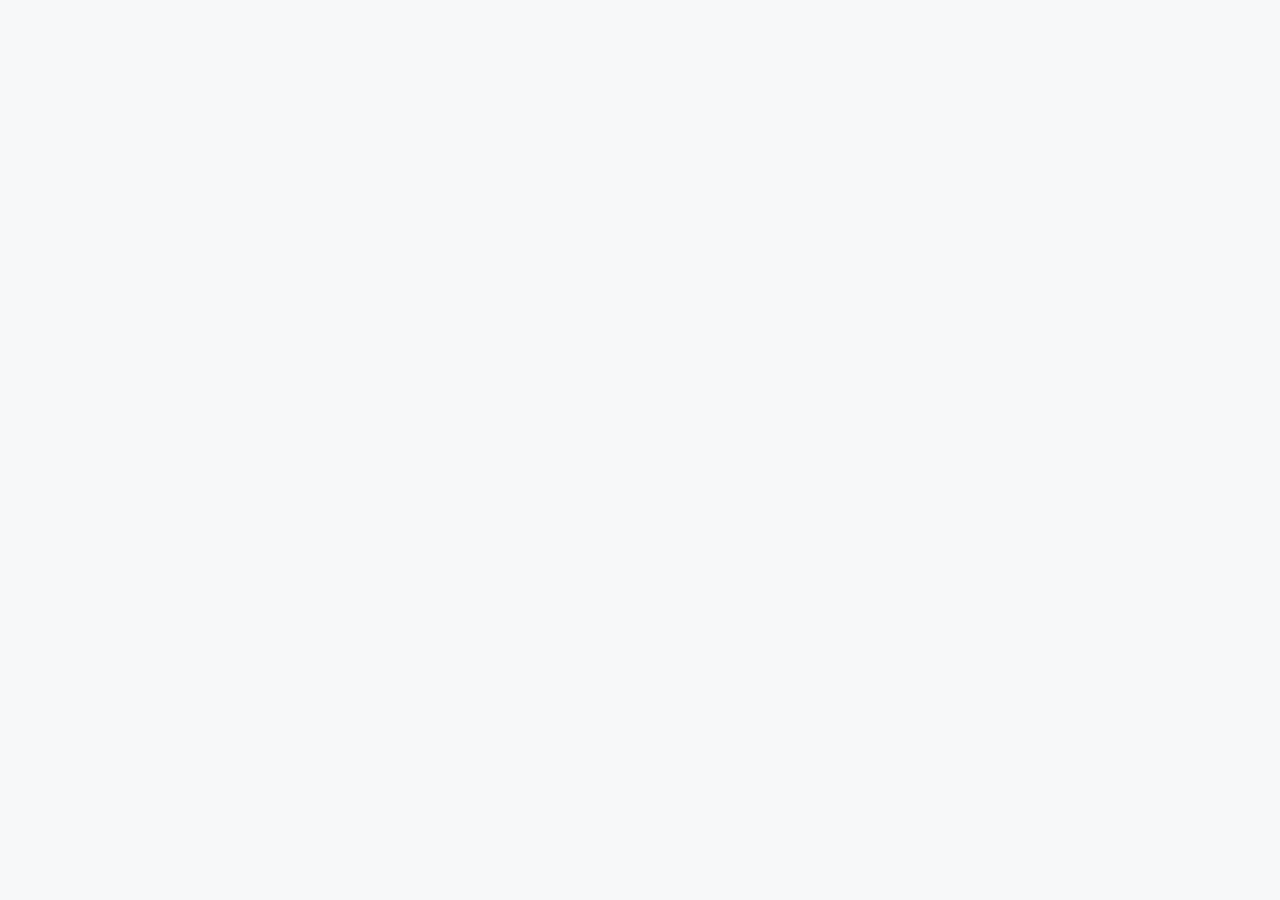
==== index.html @ 28d62468 "basic layout" ====
<!DOCTYPE html>
<html lang="en">
<head>
    <meta charset="UTF-8">
    <meta http-equiv="X-UA-Compatible" content="IE=edge">
    <meta name="viewport" content="width=device-width, initial-scale=1.0">
    <link rel="stylesheet" href="css/style.css">
    <title> To Boolist </title>
</head>
<body>

    <header>
        <!-- qui ci va il titolo -->
    </header>

    <main>

        <nav>
            <!-- qui vanno i bottoni -->
        </nav>
        
        <section class="new_tasks">
            <!-- qui ci vanno i nuovi tasks -->
        </section>

        <section class="today">
            <!-- qui ci vanno i tasks odierni -->
        </section>

        <section class="upcoming">
            <!-- qui ci vanno i prossimi tasks -->
        </section>

    </main>
    
</body>
</html>
---- css/style.css ----
* {
    background-color: rgb(247, 248, 249);
    margin: 0;
    padding: 0;
    box-sizing: border-box;
}
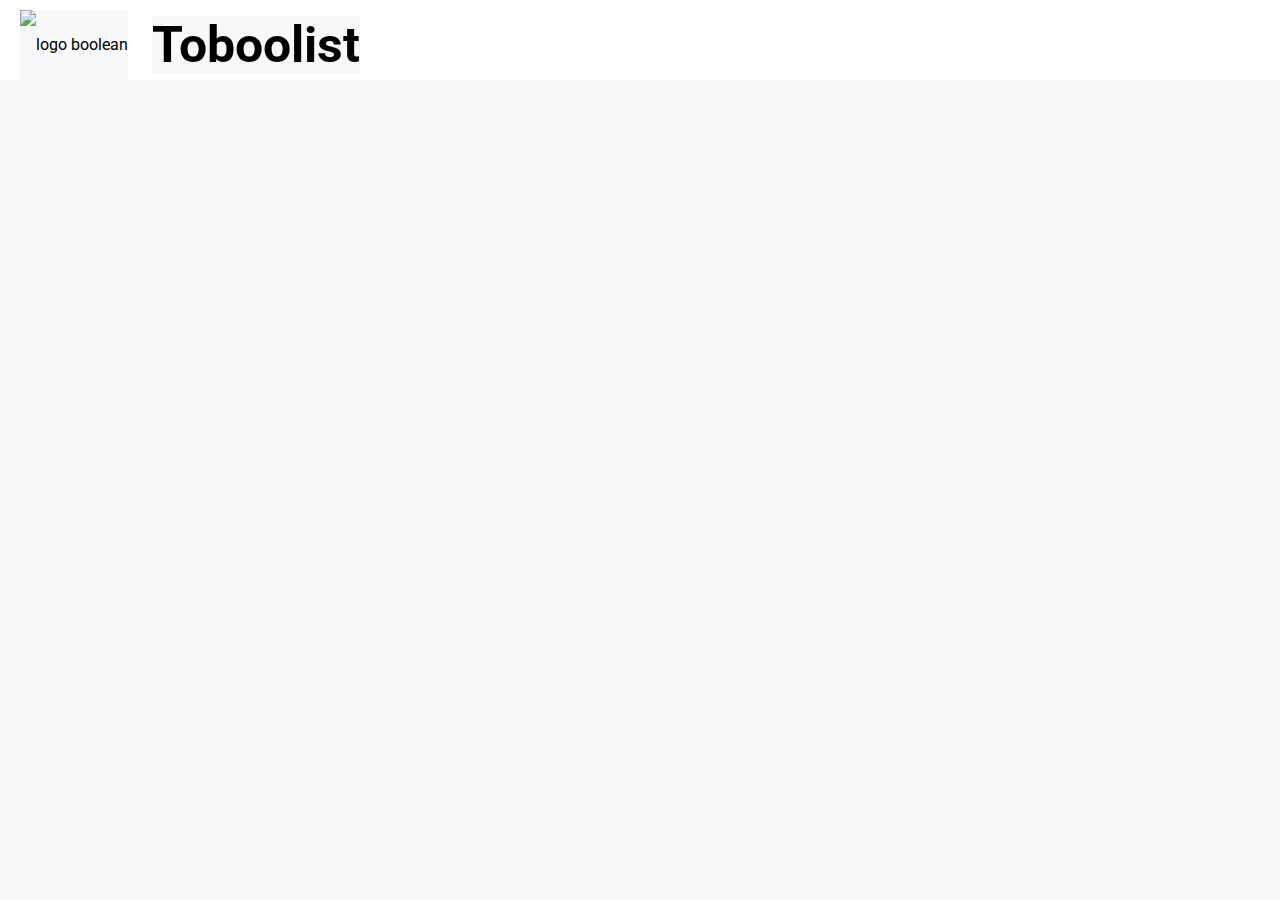
==== commit b13f58a3: "header uptade" ====
--- a/index.html
+++ b/index.html
@@ -5,12 +5,18 @@
     <meta http-equiv="X-UA-Compatible" content="IE=edge">
     <meta name="viewport" content="width=device-width, initial-scale=1.0">
     <link rel="stylesheet" href="css/style.css">
+    <link rel="preconnect" href="https://fonts.googleapis.com">
+    <link rel="preconnect" href="https://fonts.gstatic.com" crossorigin>
+    <link href="https://fonts.googleapis.com/css2?family=Roboto:wght@400;700&display=swap" rel="stylesheet">
     <title> To Boolist </title>
 </head>
 <body>
 
     <header>
-        <!-- qui ci va il titolo -->
+        <div class="logo top">
+            <img src="img/logo.png" alt="logo boolean">
+        </div>
+        <h1>Toboolist</h1>
     </header>
 
     <main>
@@ -18,7 +24,7 @@
         <nav>
             <!-- qui vanno i bottoni -->
         </nav>
-        
+
         <section class="new_tasks">
             <!-- qui ci vanno i nuovi tasks -->
         </section>
--- a/css/style.css
+++ b/css/style.css
@@ -1,6 +1,38 @@
+/* modifiche generali */
+
 * {
     background-color: rgb(247, 248, 249);
     margin: 0;
     padding: 0;
     box-sizing: border-box;
+    font-family: 'Roboto', sans-serif;
+}
+
+main {
+    width: 80%;
+    background-color: #fff;
+}
+
+/* modifiche header  */
+
+header {
+    background-color: #fff;
+    width: 100%;
+}
+
+.logo.top, header h1{
+    margin-top: 10px;
+    margin-left: 20px;
+    display: inline-block;
+    vertical-align: middle;
+}
+
+.logo.top img {
+    height: 70px;
+    line-height: 70px;
+}
+
+header h1 {
+    font-size: 50px;
+    font-weight: 700;
 }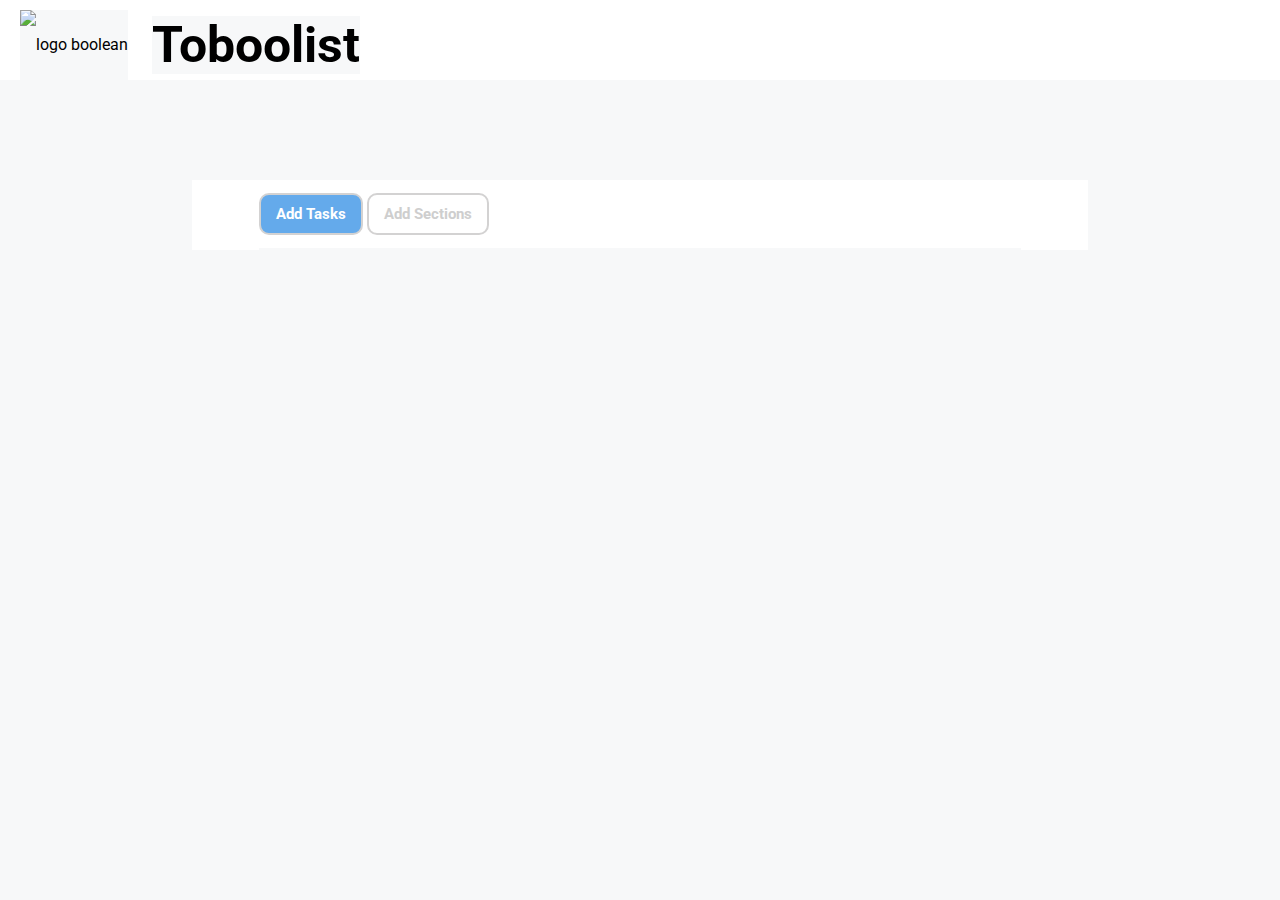
==== commit fa9a9d1b: "nav update" ====
--- a/index.html
+++ b/index.html
@@ -22,7 +22,8 @@
     <main>
 
         <nav>
-            <!-- qui vanno i bottoni -->
+            <button class="tasks">Add Tasks</button>
+            <button class="sections">Add Sections</button>
         </nav>
 
         <section class="new_tasks">
--- a/css/style.css
+++ b/css/style.css
@@ -8,8 +8,9 @@
     font-family: 'Roboto', sans-serif;
 }
 
-main {
-    width: 80%;
+main, nav{
+    width: 70%;
+    margin: auto;
     background-color: #fff;
 }
 
@@ -18,6 +19,7 @@
 header {
     background-color: #fff;
     width: 100%;
+    margin-bottom: 100px;
 }
 
 .logo.top, header h1{
@@ -35,4 +37,37 @@
 header h1 {
     font-size: 50px;
     font-weight: 700;
+}
+
+/* modifiche main > nav */
+
+nav {
+    width: 85%;
+    margin: auto;
+    height: 70px;
+    line-height: 55px;
+    border-bottom: 2px solid rgb(247, 248, 249);
+}
+
+nav button{
+    margin-top: 10px;
+    font-size: 15px;
+    font-weight: 700;
+    text-decoration: none;
+    padding: 10px 15px;
+    border: 2px solid #d3d2d2 ;
+    border-radius: 10px;
+    display: inline-block;
+    text-align: center;
+    vertical-align: middle;
+}
+
+button.tasks {
+    background-color: rgb(100, 170, 235);
+    color: #fff;
+}
+
+button.sections {
+    background-color: #fff;
+    color: #cecece;
 }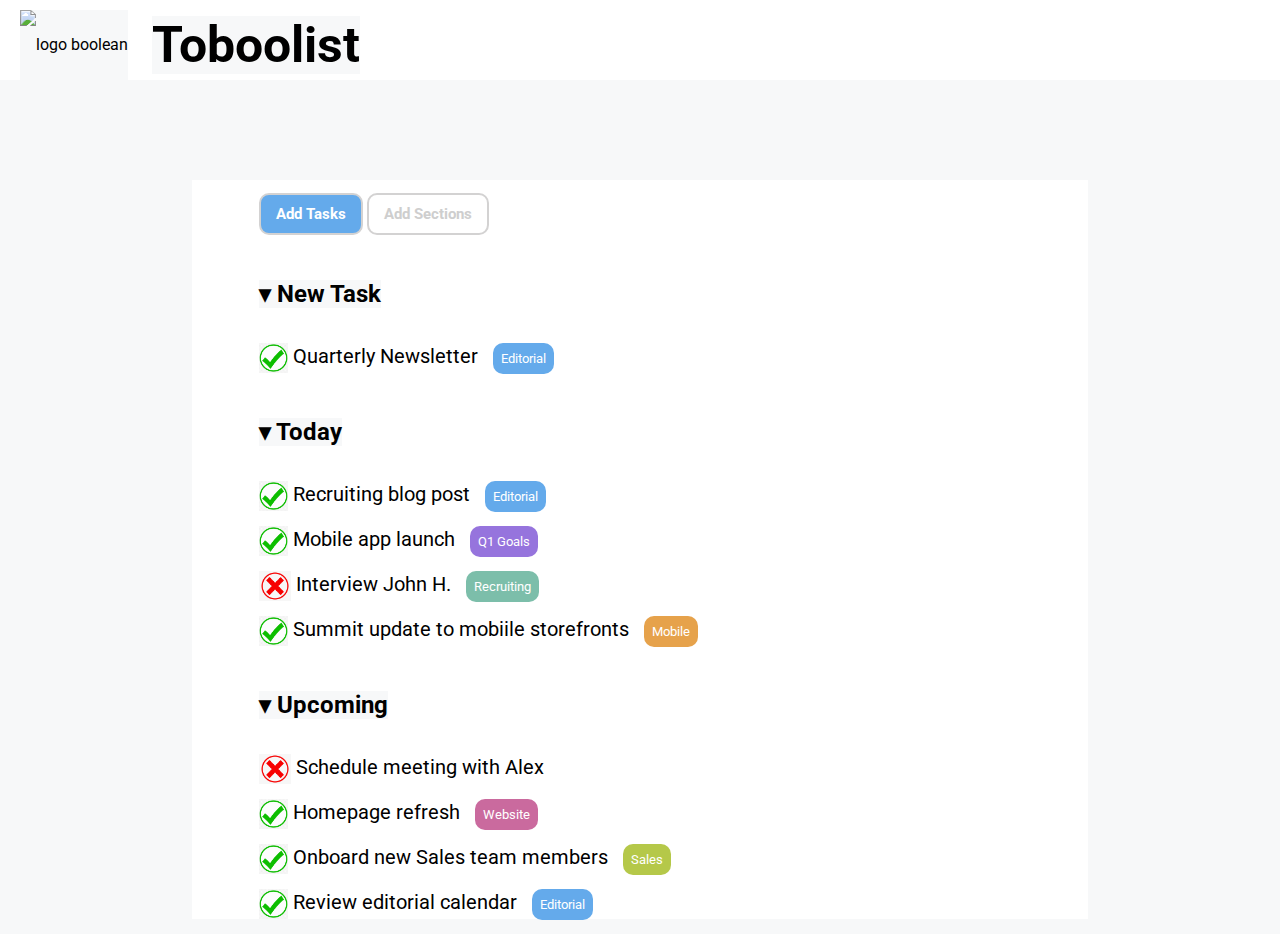
==== commit 6b83ccc8: "updated main" ====
--- a/index.html
+++ b/index.html
@@ -27,15 +27,24 @@
         </nav>
 
         <section class="new_tasks">
-            <!-- qui ci vanno i nuovi tasks -->
+            <h2>&dtrif; New Task </h2>
+            <p class="checked item"> <img src="img/checkmark-green-circle.png" alt="checkmark"> Quarterly Newsletter <span class="editorial"> Editorial </span></p>
         </section>
 
         <section class="today">
-            <!-- qui ci vanno i tasks odierni -->
+            <h2>&dtrif; Today </h2>
+            <p class="checked item"> <img src="img/checkmark-green-circle.png" alt="checkmark"> Recruiting blog post <span class="editorial"> Editorial </span></p>
+            <p class="checked item"> <img src="img/checkmark-green-circle.png" alt="checkmark"> Mobile app launch <span class="qgoals"> Q1 Goals </span></p>
+            <p class="crossed item"> <img src="img/red-cross-mark-circle.png" alt="red cross"> Interview John H. <span class="recruiting"> Recruiting </span></p>
+            <p class="checked item"> <img src="img/checkmark-green-circle.png" alt="checkmark"> Summit update to mobiile storefronts <span class="mobile"> Mobile </span></p>
         </section>
 
         <section class="upcoming">
-            <!-- qui ci vanno i prossimi tasks -->
+            <h2>&dtrif; Upcoming </h2>
+            <p class="crossed item"> <img src="img/red-cross-mark-circle.png" alt="red cross"> Schedule meeting with Alex</p>
+            <p class="checked item"> <img src="img/checkmark-green-circle.png" alt="checkmark"> Homepage refresh <span class="website"> Website </span></p>
+            <p class="checked item"> <img src="img/checkmark-green-circle.png" alt="checkmark"> Onboard new Sales team members <span class="sales"> Sales </span></p>
+            <p class="checked item"> <img src="img/checkmark-green-circle.png" alt="checkmark"> Review editorial calendar <span class="editorial">Editorial</span></p>
         </section>
 
     </main>
--- a/css/style.css
+++ b/css/style.css
@@ -8,10 +8,27 @@
     font-family: 'Roboto', sans-serif;
 }
 
-main, nav{
+main, nav, section, p{
     width: 70%;
     margin: auto;
     background-color: #fff;
+}
+
+section p .entity{
+    text-align: center;
+    border: 2px solid;
+    padding: 5px;
+    border-radius: 50%;
+}
+
+p.item {
+    margin: 15px 0 15px 0;
+}
+
+.checked.item img, .crossed.item img {
+    height: 30px;
+    line-height: 30px;
+    vertical-align: middle;
 }
 
 /* modifiche header  */
@@ -46,7 +63,11 @@
     margin: auto;
     height: 70px;
     line-height: 55px;
+    border-radius: 10px 0 0 0;
+}
+nav::after {
     border-bottom: 2px solid rgb(247, 248, 249);
+    
 }
 
 nav button{
@@ -70,4 +91,56 @@
 button.sections {
     background-color: #fff;
     color: #cecece;
+}
+
+/* modifiche section "new tasks" */
+
+main section {
+    width: 85%;
+    margin: auto;
+    
+}
+
+section h2 {
+    display: inline-block;
+    margin: 30px 0 20px 0;
+}
+
+section p{
+    font-size: 20px;
+    marrgin-bottom: 30px;
+}
+
+
+
+/* modifiche specifiche appuntamenti */
+
+section p span {
+    border-radius: 10px;
+    padding: 8px;
+    color: #fff;
+    font-size: 13px;
+    margin-left: 10px;
+}
+
+span.editorial {
+    background-color: rgb(100, 170, 235);
+}
+
+span.recruiting {
+    background-color: rgb(124, 190, 170);
+}
+
+span.qgoals {
+    background-color: rgb(150, 116, 221);
+
+}
+ span.mobile {
+    background-color: rgb(230, 162, 75);  
+ }
+span.website {
+    background-color: rgb(202, 106, 158);      
+}
+span.sales {
+    background-color: rgb(181, 200, 73);          
 }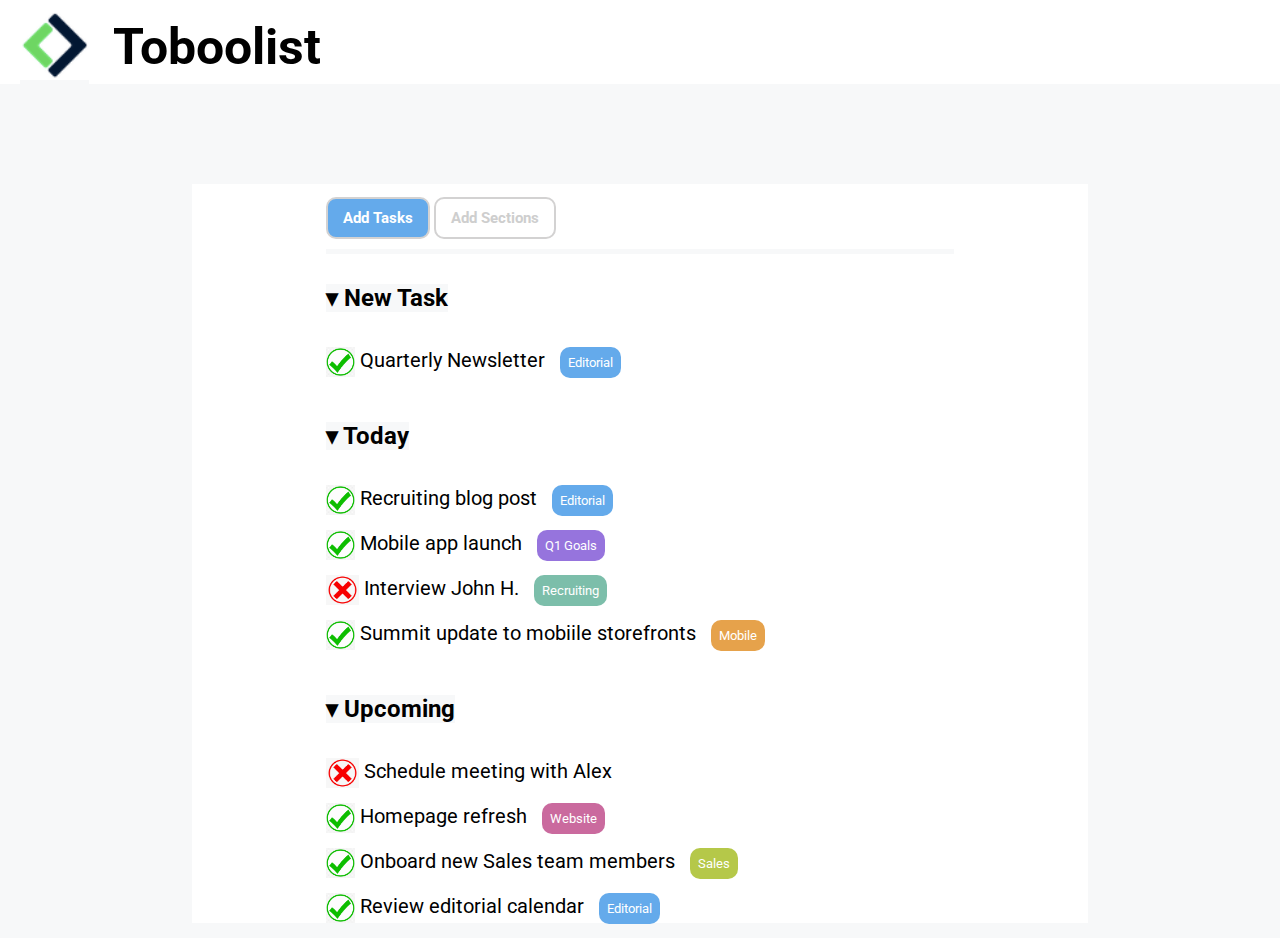
==== commit 70aeb48f: "first declutter and correction" ====
--- a/index.html
+++ b/index.html
@@ -14,7 +14,7 @@
 
     <header>
         <div class="logo top">
-            <img src="img/logo.png" alt="logo boolean">
+            <img src="img/logo copia.png" alt="logo boolean">
         </div>
         <h1>Toboolist</h1>
     </header>
--- a/css/style.css
+++ b/css/style.css
@@ -8,17 +8,10 @@
     font-family: 'Roboto', sans-serif;
 }
 
-main, nav, section, p{
+header, main, nav, section, p, h1{
     width: 70%;
     margin: auto;
     background-color: #fff;
-}
-
-section p .entity{
-    text-align: center;
-    border: 2px solid;
-    padding: 5px;
-    border-radius: 50%;
 }
 
 p.item {
@@ -34,7 +27,6 @@
 /* modifiche header  */
 
 header {
-    background-color: #fff;
     width: 100%;
     margin-bottom: 100px;
 }
@@ -59,15 +51,12 @@
 /* modifiche main > nav */
 
 nav {
-    width: 85%;
+    /* width: 85%; */
     margin: auto;
     height: 70px;
     line-height: 55px;
     border-radius: 10px 0 0 0;
-}
-nav::after {
-    border-bottom: 2px solid rgb(247, 248, 249);
-    
+    border-bottom: 5px solid rgb(247, 248, 249);
 }
 
 nav button{
@@ -93,10 +82,10 @@
     color: #cecece;
 }
 
-/* modifiche section "new tasks" */
+/* modifiche section */
 
 main section {
-    width: 85%;
+    /* width: 85%; */
     margin: auto;
     
 }
@@ -122,18 +111,14 @@
     font-size: 13px;
     margin-left: 10px;
 }
-
 span.editorial {
     background-color: rgb(100, 170, 235);
 }
-
 span.recruiting {
     background-color: rgb(124, 190, 170);
 }
-
 span.qgoals {
     background-color: rgb(150, 116, 221);
-
 }
  span.mobile {
     background-color: rgb(230, 162, 75);  
